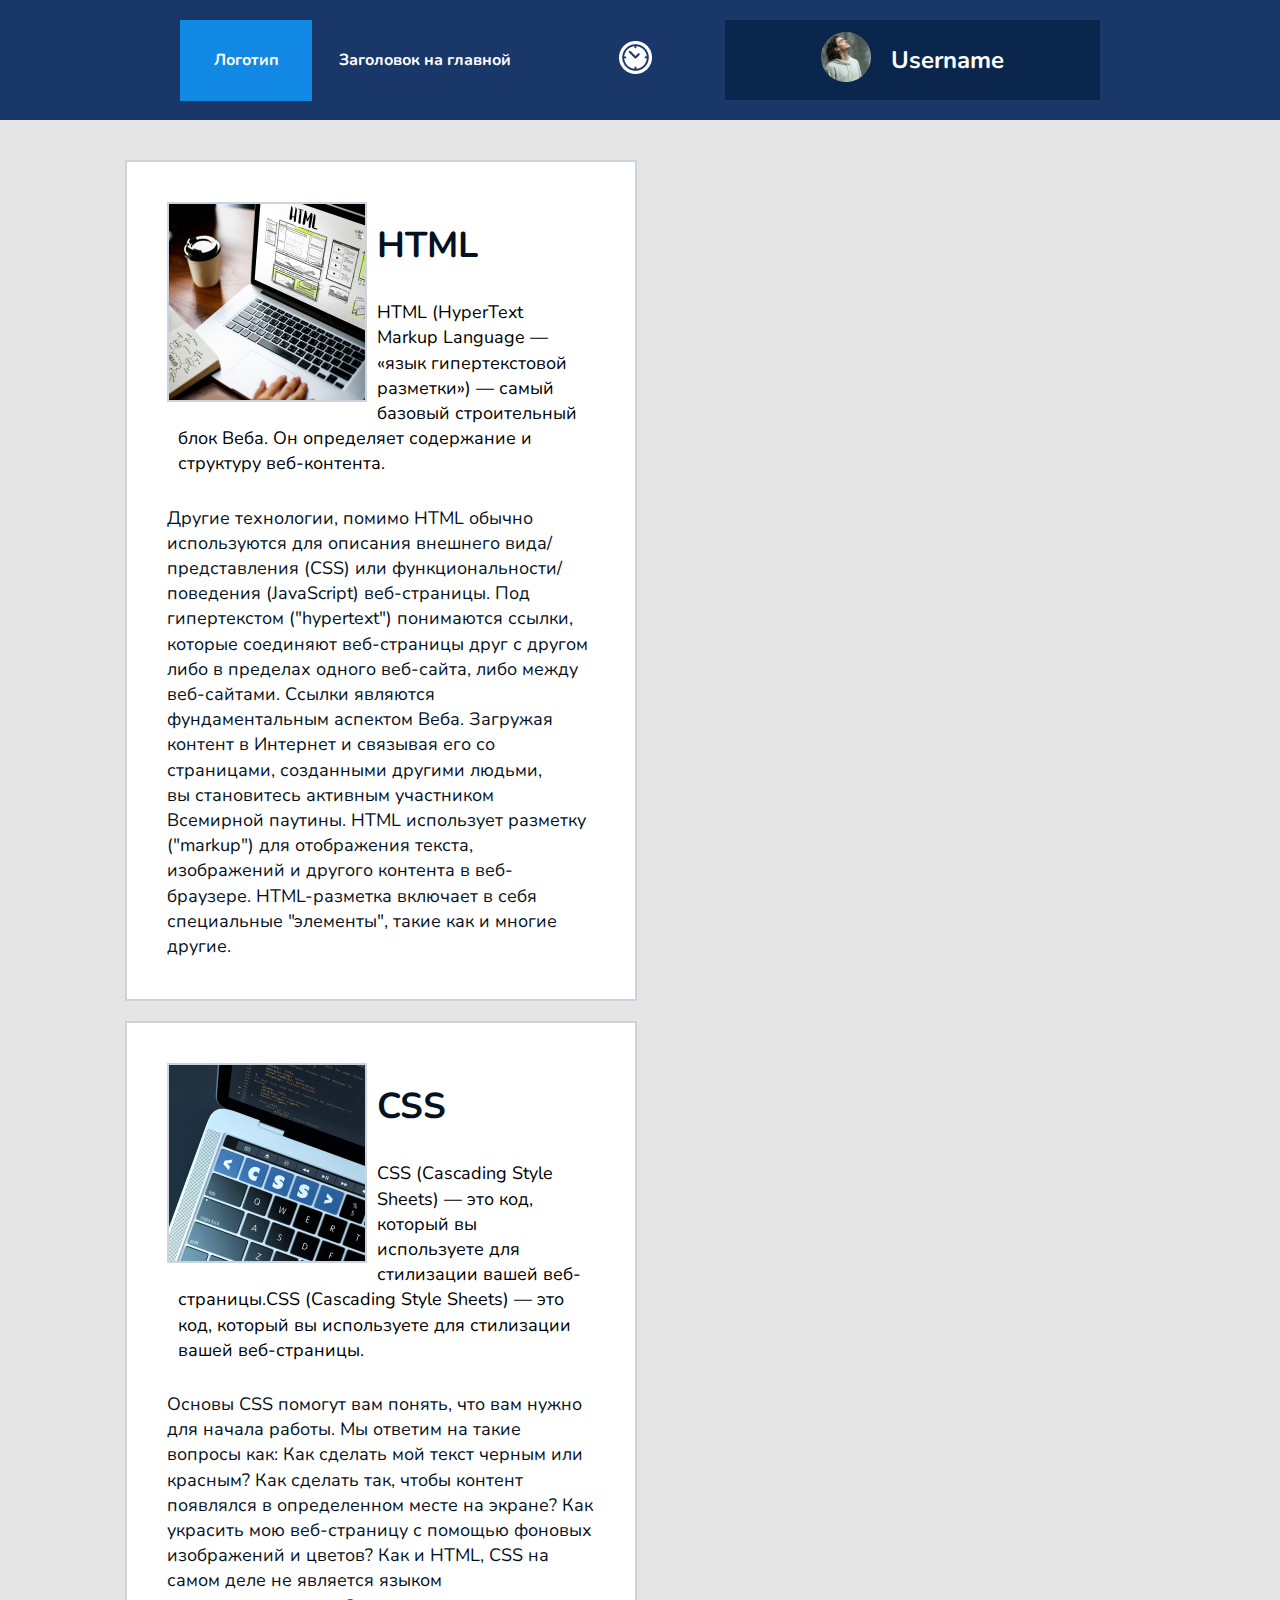
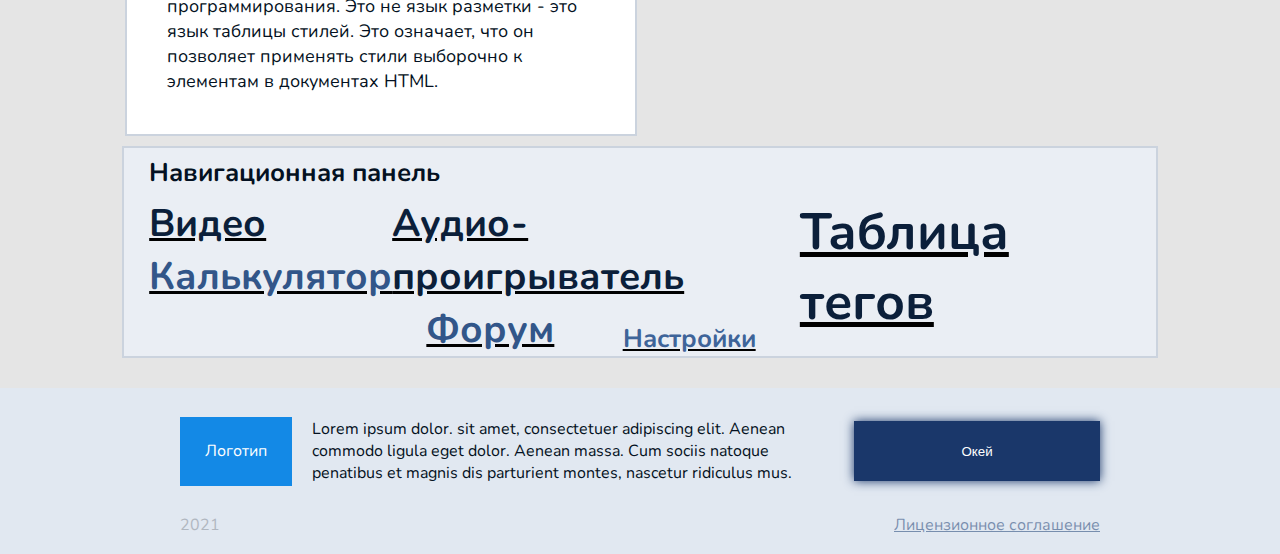
==== index.html @ 680b61c2 "page 1 and page 4 done" ====
<!DOCTYPE html>
<html lang="en">
<head>
    <meta charset="UTF-8">
    <title>Главная | Education Portal</title>
    <link rel="stylesheet" href="styles.css">
    <script src="scripts/clock.js" defer></script>
    <link rel="preconnect" href="https://fonts.googleapis.com">
    <link rel="preconnect" href="https://fonts.gstatic.com" crossorigin>
    <link href="https://fonts.googleapis.com/css2?family=Nunito:wght@200&display=swap" rel="stylesheet">
</head>
<body>
<header>
    <div class="logo-container">
        <div class="logo-button">Логотип</div>
        <div class="logo-title"><p class="logo-title-text">Заголовок на главной</p></div>
    </div>
    <div class="clock-container">
        <div><img src="imgs/clock.png" alt=""></div>
        <div class="clock" id="clockID"></div>
    </div>
    <div class="menu-container-index">
        <div class="header_profile_container">
            <div class="header_profile_picture"><img src="imgs/user_picture.png" alt=""></div>
            <div class="header_profile_username">Username</div>
        </div>
    </div>
</header>
<main>

<div class="html_css_container">
    <div class="html_css_div">
        <img src="imgs/html.png" alt="Картинка HTML">
        <h2>HTML</h2>
        <h3>HTML (HyperText Markup Language — «язык гипертекстовой разметки») — самый базовый строительный блок Веба. Он определяет содержание и структуру веб-контента.</h3>
        <p>Другие технологии, помимо HTML обычно используются для описания внешнего вида/представления (CSS) или функциональности/поведения (JavaScript) веб-страницы.

            Под гипертекстом ("hypertext") понимаются ссылки, которые соединяют веб-страницы друг с другом либо в пределах одного веб-сайта, либо между веб-сайтами. Ссылки являются фундаментальным аспектом Веба. Загружая контент в Интернет и связывая его со страницами, созданными другими людьми, вы становитесь активным участником Всемирной паутины.

            HTML использует разметку ("markup") для отображения текста, изображений и другого контента в веб-браузере.
            HTML-разметка включает в себя специальные "элементы", такие как и многие другие.</p>
    </div>
    <div class="html_css_div">
        <img src="imgs/CSS.png" alt="Картинка CSS">
        <h2>CSS</h2>
        <h3>CSS (Cascading Style Sheets) — это код, который вы используете для стилизации вашей веб-страницы.CSS (Cascading Style Sheets) — это код, который вы используете для стилизации вашей веб-страницы.</h3>
        <p>Основы CSS помогут вам понять, что вам нужно для начала работы. Мы ответим на такие вопросы как: Как сделать мой текст черным или красным? Как сделать так, чтобы контент появлялся в определенном месте на экране? Как украсить мою веб-страницу с помощью фоновых изображений и цветов? Как и HTML, CSS на самом деле не является языком программирования. Это не язык разметки - это язык таблицы стилей. Это означает, что он позволяет применять стили выборочно к элементам в документах HTML.</p>
    </div>
    </div>
</div>

<div class="nav-container">
    <div class="nav-panel">
        <div class="nav-row1" id="text-navpanel">Навигационная панель</div>
        <div class="nav-row2">
            <div class="nav-row2-column1">
                <div class="nav_dark">Видео</div>
                <div class="nav_middle">Калькулятор</div>
            </div>
            <div class="nav-row2-column2">
                <div class="nav-row2-column2-1">
                    <div class="nav_dark">Аудио-проигрыватель</div>
                </div>
                <div class="nav-row2-column2-2">
                    <div class="nav_middle">Форум</div>
                    <div class="nav_light">Настройки</div>
                </div>
            </div>
            <div class="nav-row2-column3">
                <div class="nav_dark" id="tagtable">Таблица тегов</div>
            </div>

        </div>
    </div>
</div>

</main>
<footer>
    <div class="footer__container">
        <div class="footer__container_row1">
           <div class="footer-block-wrapper"> <div class="logo-footer footer-block-wrapper">Логотип</div></div>
            <div class="footer_text footer-block-wrapper ">Lorem ipsum dolor. sit amet, consectetuer adipiscing elit. Aenean commodo ligula eget dolor. Aenean massa. Cum sociis natoque penatibus et magnis dis parturient montes, nascetur ridiculus mus.</div>
            <div class="footer_button_container footer-block-wrapper"><div><input type="button" value="Окей" class="footer_button"></div></div>
        </div>
        <div class="footer__container_row2">
            <div class="div_2021">2021</div>
            <div class="div-licence"><a href="test.html">Лицензионное соглашение</a></div></div>
    </div>
</footer>
</body>
</html>
---- styles.css ----
body {
    margin: 0px;
    display: flex;
    flex-direction: column;
    min-height: 100vh;
    font-family: 'Nunito', sans-serif;
}

header {
height: 120px;
    background-color: #1a376a;
    color: white;
    display: flex;
    flex-direction: row;
    align-items: center;
    padding-left: 180px;
    padding-right: 180px;
    font-family: 'Nunito', sans-serif;
    font-weight: bold;

}

main {
/*    display: flex;*/
/*flex: 1;*/
/*    justify-content: center;*/
/*    align-items: center;*/
    padding: 30px;
    background: #E5E5E5;
}

footer {
height: 166px;
    background: #E1E8F1;
    font-family: 'Nunito', sans-serif;}

p {
    display: block;
    margin-block-start: 0em;
    margin-block-end: 0em;
    margin-inline-start: 0px;
    margin-inline-end: 0px;
}

.header_profile_container {
    width: 375px;
    height: 80px;
    background: #0B264D;
    display: flex;
    flex-direction: row;
    justify-content: center;
    align-items: center;
}
.header_profile_picture {
    border-radius: 50%;
}
.clock-container {
    display: flex;
    flex-direction: row;
    justify-content: center;
    align-items: center;
}

.header_profile_username {
    color: white;
    font-size: 24px;
    margin-left: 20px;
}
.clock {font-size: 42px;
margin-left: 10px;
}

.logo-container {
    flex: 1;
    /*width: 132px;*/
    /*height: 81px;*/
    display: flex;
    flex-direction: row;

}

.menu-container {
    flex: 1;
    display: flex;
    flex-direction: row;
    height: 100%;
    justify-content: right;
    /*align-items: center;*/
}
.menu-container-index {
    flex: 1;
    display: flex;
    flex-direction: row;
    height: 100%;
    justify-content: right;
    align-items: center;
}

.logo-button {
    width:  132px;
    height: 81px;
    display: flex;
    justify-content: center;
align-items: center;
    background: #1389E6;
    font-weight: bold;
}

/*.logo-button-footer {*/
/*    width:  132px;*/
/*    height: 81px;*/
/*    !*display: flex;*!*/
/*    !*justify-content: center;*!*/
/*    !*align-items: center;*!*/
/*    background: #1389E6;*/

/*}*/
.logo-title {
    align-items: center;
display: flex;
    margin-left: 27px ;
}

.logo-title-text {
    width: 236px;

}

.menu-button {
    margin-left: 30px;
    margin-left: 30px;
    cursor: pointer;
    height: 99%;
    display: flex;
    align-items: center;
    cursor: pointer;
}

.menu-button:hover {
    border-bottom: 3px #4587ba solid;

}

 .calc-container {
display: flex;
     flex-direction: column;
 }

 .calc-body {
     width: 610px;
     height: 580px;
     background-color: #EAEEF4;
     padding: 60px;

 } .calc-title {
    margin: 20px;
    font-weight: 700;
    font-size: 36px;
    }

   #numpad-textarea {
       height: 190px;
       width: 100%;
       resize: none;
       font-size: 50px;
   }

   .numpad-container {
font-size: 30px;
   }

   .numpad-row {
           display: flex;
           flex-direction: row;
   }

   .numpad-row > button {
       /*flex:1;*/
       height: 80px;
       width: 76px;
       margin-right: 30px;
       margin-bottom: 30px;
       /*margin-top: 30px;*/
       font-size: 35px;
       background-color: white;
   }
.numpad-row > button:last-child {flex:2;
    height: 80px;
    width: 160px;
    margin-right: 0px;
    background-color: #1a376a;
    color: white;
}

.numpad-row:first-child > button {
    background-color: #1a376a;
    color:white;
}

.footer__container {
    display: flex;
    flex-direction: column;
    height: 100%;
    min-width: 1000px;

}

.footer__container_row1 {
    display: flex;
    flex-direction: row;
    padding-left: 180px;
    padding-right: 180px;
    flex-grow: 6;
}

.footer__container_row2 {
    display: flex;
    flex-direction: row;
    justify-content: space-between;
    /*border: #91082f 1px solid ;*/
    padding-left: 180px;
    padding-right: 180px;
    flex-grow: 2;

}

.footer_button_container {
    width: 246px;
    display: flex;
    align-items: center;


}
.footer_button {
    width: 246px;
    height: 60px;
    background-color: #1a376a;
    color: white;
    border: 0px;
    box-shadow: 0 0 10px #1a376a ;
}
.footer_text {
    flex-grow: 1;
    color: #041122;
    margin-left:20px;
    margin-right:20px;
/*.logo-footer-container {*/
/*    display: flex;*/
/*    align-items: center;*/
}
.logo-footer {
    width:  112px;
    height: 69px;
    display: flex;
    background: #1389E6;
    color: white;

}

.footer-block-wrapper {
    display: flex;
    align-items: center;
    justify-content: center;
}

.div-licence > a {
    color: #10376E;
    opacity: 0.5;
}

.div_2021 {
    color: #818790;
    opacity: 0.5;
}

.html_css_container {
    display: flex;
    flex-direction: row;
    flex-wrap: wrap;
    justify-content: space-between;
    height: auto;
    width: 82vw;
    margin: 0 auto;
}
.html_css_div {
    width: 40vw;
    height: auto;
    background: #FFFFFF;
    border: 2px solid #CBD3DE;
    box-sizing: border-box;
    margin: 10px;
    padding: 40px;
}

.html_css_div > h2 {
    color: #041122;
    font-weight: bold;
    font-size: 36px;
    line-height: 49px;
    margin-block-start: 0.53em;
    margin-block-end: 0.53em;
}
.html_css_div > p {
    color: #041122;
    font-size: 18px;
    line-height: 140%;
}
.html_css_div > h3 {
    color: #000000 ;
    font-style: normal;
    font-weight: normal;
    font-size: 18px;
    line-height: 140%;
    padding: 11px;
}

.html_css_div > img {
    float: left;
    margin: 0 10px 10px 0;
}
.nav-container {
    width: 81vw;
    /*width: 100vw;*/
    display: flex;
    flex-direction: row;
    justify-content: center;
    height: auto;
    /*padding-left: 180px;*/
    /*padding-right: 180px;*/
    margin: 0 auto;

}
.nav-panel {
    flex: 1;
    /*width: 80vw;*/
    /*width: 1000px;*/
    /*margin-left: 180px;*/
    /*margin-right: 180px;*/
    display: flex;
    flex-direction: column;
    border: 2px solid #CBD3DE ;
    background-color: #EAEEF4;
    /*width: 70vw*/
/*margin: 0 auto;*/
}

.nav-panel > div {
}

.nav-row2 {
    display: flex;
    flex-direction: row;
    justify-content: space-between;
    margin-left: 2vw;
    margin-right: 2vw;

}

.nav-row2-column1 {
    display: flex;
    flex-direction: column;
}
.nav-row2-column2 {
    display: flex;
    flex-direction: column;
    /*flex-wrap: wrap;*/
}
.nav-row2-column2-2 {
    display: flex;
    flex-direction: row;
    justify-content: space-around;
    align-items: end;
}

.nav-row2 > div {
    text-decoration-line: underline;
    font-weight: bold;
}

.nav_dark {
    color: #0B1F3A;
    font-size: 3vw;

}
.nav_middle {
    color: #325689;
    font-size: 3vw;

}
.nav_light {
    color: #3E6499;
    font-size: 2vw;
}

#text-navpanel {
    font-weight: bold;
    font-size: 2vw;
    line-height: 49px;
    color: #041122;
    margin-left: 2vw;
}
#tagtable {
    font-size: 4vw;
    margin-left: 10px;
}
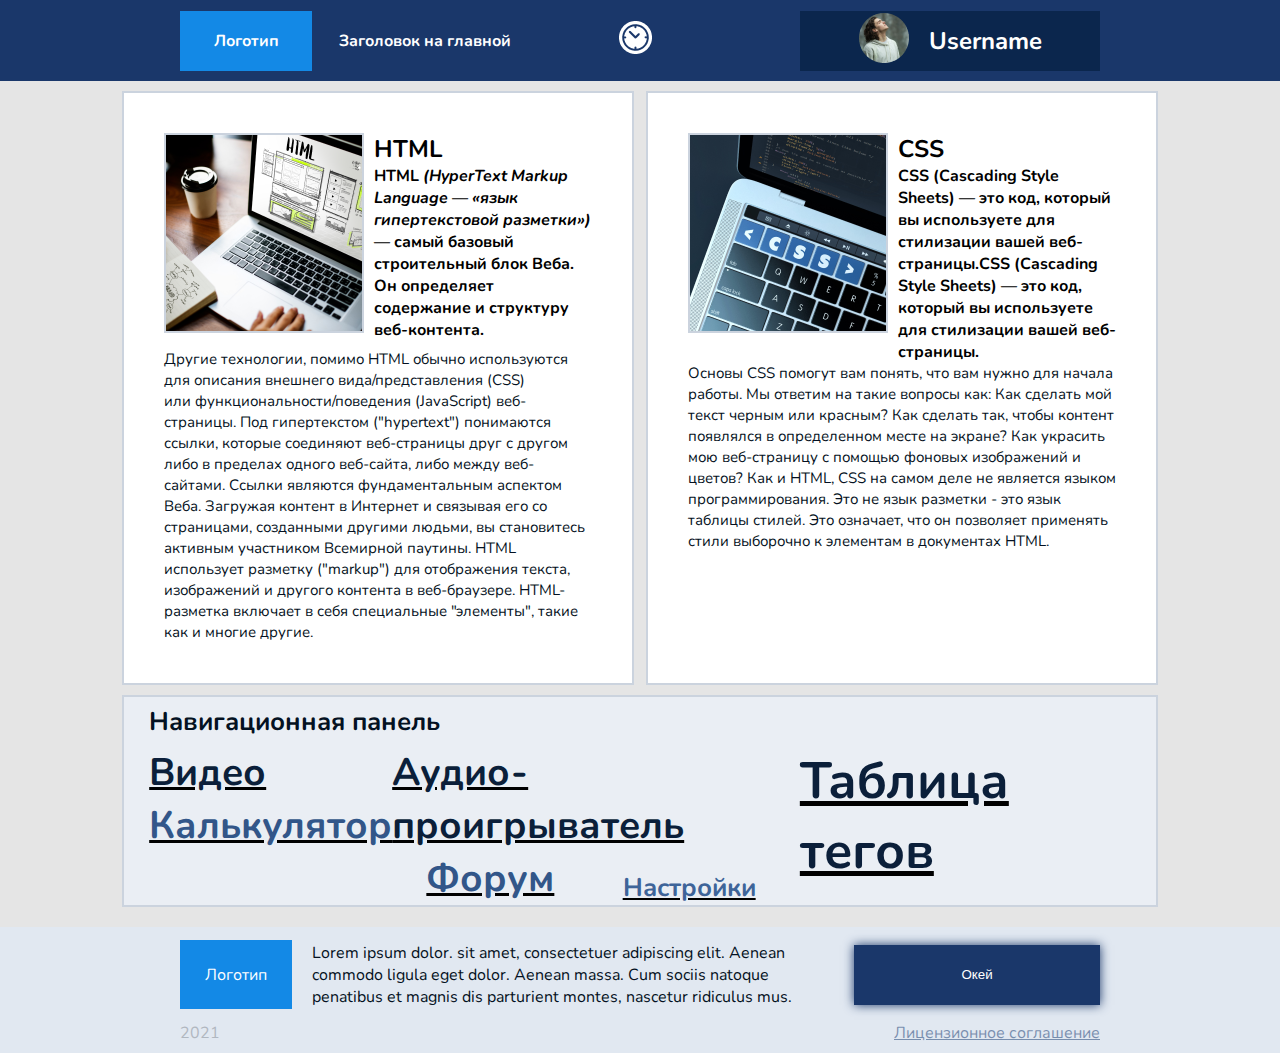
==== commit ee2d0991: "page 1+2+3 (2)" ====
--- a/index.html
+++ b/index.html
@@ -30,23 +30,29 @@
 
 <div class="html_css_container">
     <div class="html_css_div">
-        <img src="imgs/html.png" alt="Картинка HTML">
-        <h2>HTML</h2>
-        <h3>HTML (HyperText Markup Language — «язык гипертекстовой разметки») — самый базовый строительный блок Веба. Он определяет содержание и структуру веб-контента.</h3>
-        <p>Другие технологии, помимо HTML обычно используются для описания внешнего вида/представления (CSS) или функциональности/поведения (JavaScript) веб-страницы.
+        <div class="html_css_div_flex">
+           <div> <img src="imgs/html.png" alt="Картинка HTML"></div>
+            <div><b><h2>HTML</h2></b>
+            <h4>HTML <i>(HyperText Markup Language — «язык гипертекстовой разметки»)</i> — самый базовый строительный блок Веба. Он определяет содержание и структуру веб-контента.</h4>
+            </div>
+        </div>
+            <p>Другие технологии, помимо HTML обычно используются для описания внешнего вида/представления (CSS) или функциональности/поведения (JavaScript) веб-страницы.
 
-            Под гипертекстом ("hypertext") понимаются ссылки, которые соединяют веб-страницы друг с другом либо в пределах одного веб-сайта, либо между веб-сайтами. Ссылки являются фундаментальным аспектом Веба. Загружая контент в Интернет и связывая его со страницами, созданными другими людьми, вы становитесь активным участником Всемирной паутины.
+                Под гипертекстом ("hypertext") понимаются ссылки, которые соединяют веб-страницы друг с другом либо в пределах одного веб-сайта, либо между веб-сайтами. Ссылки являются фундаментальным аспектом Веба. Загружая контент в Интернет и связывая его со страницами, созданными другими людьми, вы становитесь активным участником Всемирной паутины.
 
-            HTML использует разметку ("markup") для отображения текста, изображений и другого контента в веб-браузере.
-            HTML-разметка включает в себя специальные "элементы", такие как и многие другие.</p>
-    </div>
+                HTML использует разметку ("markup") для отображения текста, изображений и другого контента в веб-браузере.
+                HTML-разметка включает в себя специальные "элементы", такие как и многие другие.</p>
+        </div>
+
     <div class="html_css_div">
-        <img src="imgs/CSS.png" alt="Картинка CSS">
-        <h2>CSS</h2>
-        <h3>CSS (Cascading Style Sheets) — это код, который вы используете для стилизации вашей веб-страницы.CSS (Cascading Style Sheets) — это код, который вы используете для стилизации вашей веб-страницы.</h3>
+        <div class="html_css_div_flex">
+            <div><img src="imgs/CSS.png" alt="Картинка CSS"></div>
+            <div>
+             <strong> <h2>CSS</h2></strong>
+              <h4>CSS (Cascading Style Sheets) — это код, который вы используете для стилизации вашей веб-страницы.CSS (Cascading Style Sheets) — это код, который вы используете для стилизации вашей веб-страницы.</h4>
+            </div>     </div>
         <p>Основы CSS помогут вам понять, что вам нужно для начала работы. Мы ответим на такие вопросы как: Как сделать мой текст черным или красным? Как сделать так, чтобы контент появлялся в определенном месте на экране? Как украсить мою веб-страницу с помощью фоновых изображений и цветов? Как и HTML, CSS на самом деле не является языком программирования. Это не язык разметки - это язык таблицы стилей. Это означает, что он позволяет применять стили выборочно к элементам в документах HTML.</p>
-    </div>
-    </div>
+
 </div>
 
 <div class="nav-container">
--- a/styles.css
+++ b/styles.css
@@ -2,12 +2,14 @@
     margin: 0px;
     display: flex;
     flex-direction: column;
+    height: 100vh;
     min-height: 100vh;
     font-family: 'Nunito', sans-serif;
 }
 
 header {
-height: 120px;
+height: 81px;
+    min-height: 81px;
     background-color: #1a376a;
     color: white;
     display: flex;
@@ -25,14 +27,22 @@
 /*flex: 1;*/
 /*    justify-content: center;*/
 /*    align-items: center;*/
-    padding: 30px;
+/*    padding: 30px;*/
     background: #E5E5E5;
+    flex: 1;
+    position: relative;
+
 }
 
 footer {
-height: 166px;
+height: 126px;
+    min-height: 126px;
+
     background: #E1E8F1;
-    font-family: 'Nunito', sans-serif;}
+    font-family: 'Nunito', sans-serif;
+    z-index: 1000;
+
+}
 
 p {
     display: block;
@@ -41,10 +51,13 @@
     margin-inline-start: 0px;
     margin-inline-end: 0px;
 }
+h1,h2,h3,h4,h5,h6 {
+    margin: 0;
+}
 
 .header_profile_container {
-    width: 375px;
-    height: 80px;
+    width: 300px;
+    height: 60px;
     background: #0B264D;
     display: flex;
     flex-direction: row;
@@ -98,7 +111,7 @@
 
 .logo-button {
     width:  132px;
-    height: 81px;
+    height: 60px;
     display: flex;
     justify-content: center;
 align-items: center;
@@ -144,6 +157,10 @@
  .calc-container {
 display: flex;
      flex-direction: column;
+     justify-content: center;
+     padding-top: 30px;
+     padding-bottom: 30px;
+
  }
 
  .calc-body {
@@ -151,11 +168,14 @@
      height: 580px;
      background-color: #EAEEF4;
      padding: 60px;
+     margin: 0 auto
 
  } .calc-title {
-    margin: 20px;
-    font-weight: 700;
+        width: 610px;
+        font-weight: 700;
     font-size: 36px;
+        margin: 0 auto
+
     }
 
    #numpad-textarea {
@@ -288,8 +308,12 @@
     background: #FFFFFF;
     border: 2px solid #CBD3DE;
     box-sizing: border-box;
-    margin: 10px;
+    margin: 10px auto;
     padding: 40px;
+}
+.html_css_div_flex {
+    display: flex;
+    flex-direction: row;
 }
 
 .html_css_div > h2 {
@@ -302,9 +326,15 @@
 }
 .html_css_div > p {
     color: #041122;
-    font-size: 18px;
+    font-size: 15px;
     line-height: 140%;
 }
+
+.html_css_div_flex > div > img {
+    padding-right: 10px;
+    padding-bottom: 10px;
+}
+
 .html_css_div > h3 {
     color: #000000 ;
     font-style: normal;
@@ -327,7 +357,8 @@
     height: auto;
     /*padding-left: 180px;*/
     /*padding-right: 180px;*/
-    margin: 0 auto;
+    margin: 0 auto ;
+    margin-bottom: 20px;
 
 }
 .nav-panel {
@@ -402,4 +433,108 @@
 #tagtable {
     font-size: 4vw;
     margin-left: 10px;
-}+}
+
+.settings__container {
+    display: flex;
+    flex-direction: row;
+    /*width: 100vw;*/
+    /*min-height: 70vh;*/
+    /*position: absolute;*/
+    height: 100%;
+    left:0;
+    right:0;
+    top:0;
+    bottom:0;
+}
+
+.settings__container_left {
+flex: 2;
+    background-color: #1e3351;
+}
+.settings__container_right {
+flex: 4;
+}
+
+.settings__userdata_wrapper {
+    padding: 30px 30px 30px 30px;
+    width: 60%;
+    /*padding-right: 20vw;*/
+}
+.reg_input {
+    width: 250px;
+    /*margin-right: 10px;*/
+    font-weight: normal;
+    height: 30px;
+
+}
+
+.reg_input_style {
+    box-shadow: 0px 0px 4px 0px rgb(54, 79, 115);
+    border: 0px;
+    outline:0px;
+}
+
+.reg_input_date {
+    width: 50px;
+}
+
+.settings__userdata_grid_container {
+    display: grid;
+    grid-gap: 20px;
+    grid-template-areas: "name date"
+                       "login  email";
+}
+.settings__userdata_grid_password_container {
+    display: grid;
+    grid-gap: 20px;
+    grid-template-areas: "pass1 pass2";
+}
+.settings__userdata_pass1 {
+    grid-area: pass1;
+}
+.settings__userdata_date {
+    grid-area: pass2;
+}
+
+
+.settings__userdata_name {
+    grid-area: name;
+}
+.settings__userdata_date {
+    grid-area: date;
+}
+.settings__userdata_login {
+    grid-area: login;
+}
+.settings__userdata_email {
+    grid-area: email;
+}
+
+.settings__userdata_date_flex {
+    display: flex;
+    flex-direction: row;
+    justify-content: space-between;
+}
+
+.settings__button{
+    /*display: flex;*/
+    /*justify-content: center;*/
+    margin-left: 30px;
+    width: 250px;
+    height: 30px;
+    background: #1389E6;
+    color: white;
+    font-family: Nunito;
+    border: none;
+    box-shadow: 0 0 10px #1389E6 ;
+
+
+}
+
+.settings__button:active {
+    box-shadow: 0 0 12px #1389E6 ;
+    background: #095fa4;
+
+
+}
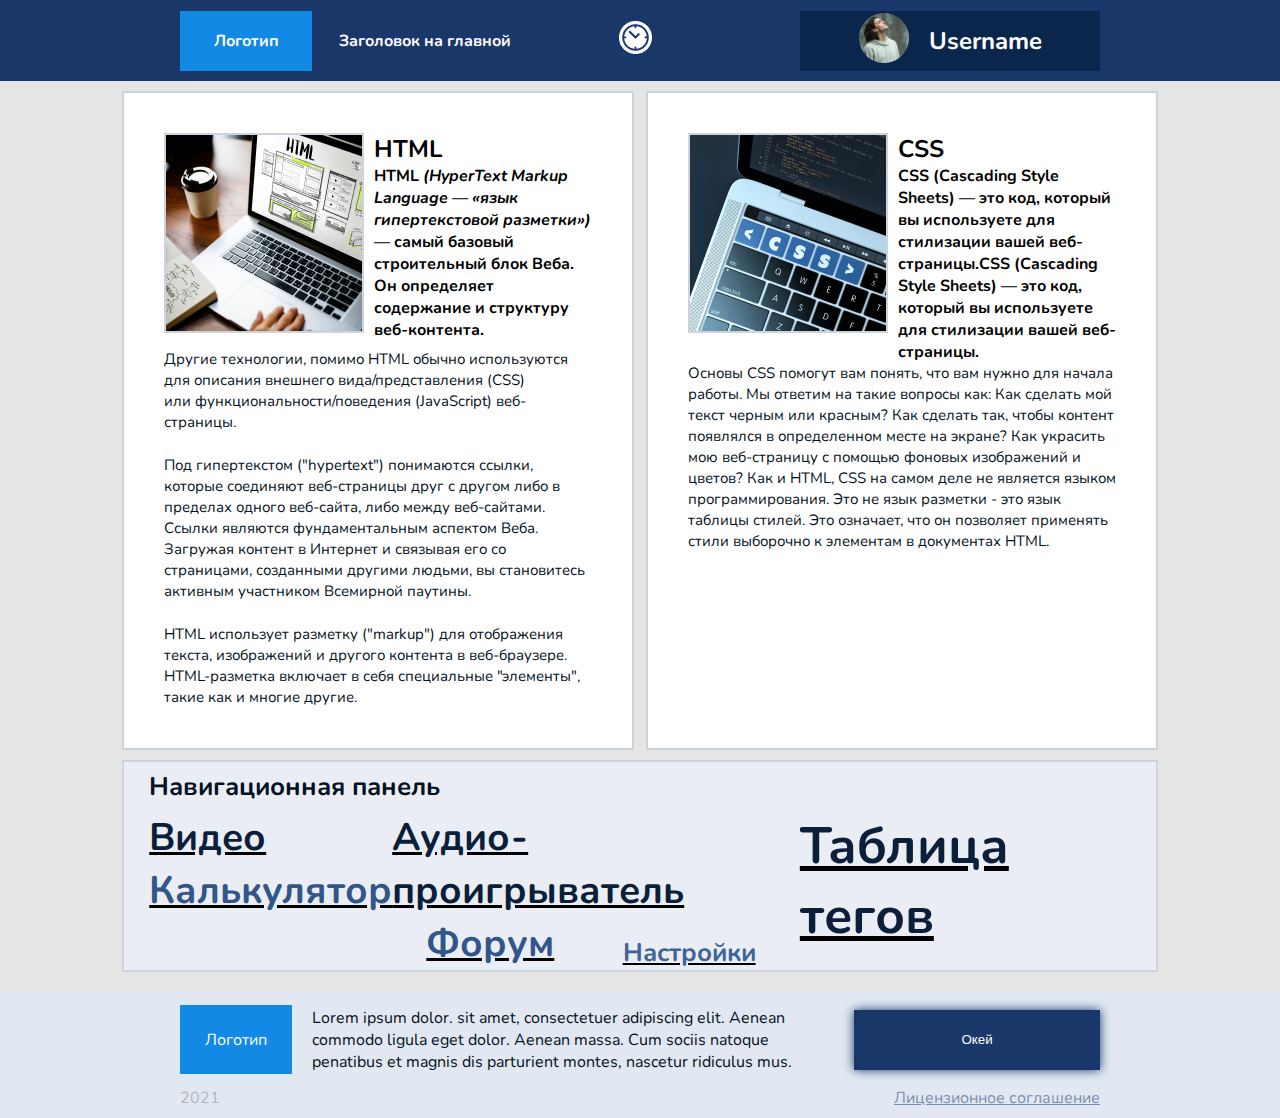
==== commit f5a496f7: "page 1+2+3 (3)" ====
--- a/index.html
+++ b/index.html
@@ -37,9 +37,11 @@
             </div>
         </div>
             <p>Другие технологии, помимо HTML обычно используются для описания внешнего вида/представления (CSS) или функциональности/поведения (JavaScript) веб-страницы.
-
-                Под гипертекстом ("hypertext") понимаются ссылки, которые соединяют веб-страницы друг с другом либо в пределах одного веб-сайта, либо между веб-сайтами. Ссылки являются фундаментальным аспектом Веба. Загружая контент в Интернет и связывая его со страницами, созданными другими людьми, вы становитесь активным участником Всемирной паутины.
-
+            </p>
+              <br>
+               <p>Под гипертекстом ("hypertext") понимаются ссылки, которые соединяют веб-страницы друг с другом либо в пределах одного веб-сайта, либо между веб-сайтами. Ссылки являются фундаментальным аспектом Веба. Загружая контент в Интернет и связывая его со страницами, созданными другими людьми, вы становитесь активным участником Всемирной паутины.
+               </p> <br>
+                <p>
                 HTML использует разметку ("markup") для отображения текста, изображений и другого контента в веб-браузере.
                 HTML-разметка включает в себя специальные "элементы", такие как и многие другие.</p>
         </div>
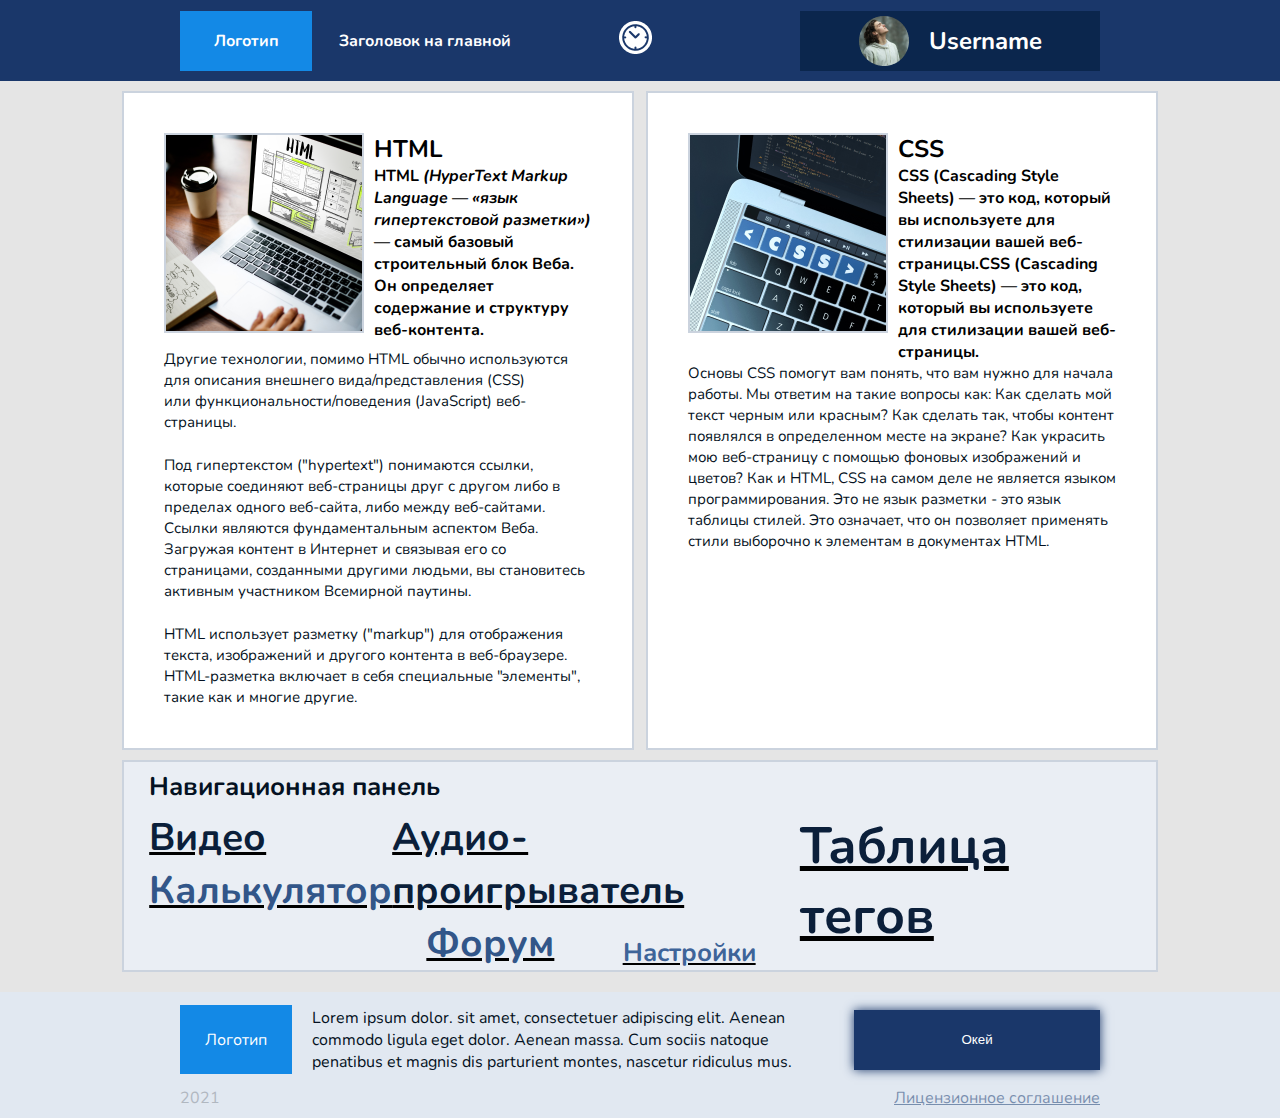
==== commit a09f1554: "page1 page2 page3 - done page3 - userpic corrections" ====
--- a/index.html
+++ b/index.html
@@ -21,7 +21,7 @@
     </div>
     <div class="menu-container-index">
         <div class="header_profile_container">
-            <div class="header_profile_picture"><img src="imgs/user_picture.png" alt=""></div>
+            <div class="header_profile_picture"><img src="imgs/user_picture2.png" alt=""></div>
             <div class="header_profile_username">Username</div>
         </div>
     </div>
--- a/styles.css
+++ b/styles.css
@@ -66,7 +66,91 @@
 }
 .header_profile_picture {
     border-radius: 50%;
-}
+    width: 50px;
+    height: 50px;
+}
+
+
+
+
+.profile_picture_settings_container {
+    top: 50px;
+    right: 50px;
+    width: 200px;
+    height: 200px;
+    display: block;
+    position: relative;
+    overflow: hidden;
+}
+
+.profile_picture_settings_container > img {
+    display: block;
+    position: relative;
+    width: 200px;
+    height: 200px;
+}
+
+.profile_picture_settings_container_button a {
+    display: flex;
+    flex-direction: column;
+    justify-content: center;
+    align-items: center;
+    color: white;
+    text-decoration: none;
+}
+
+/*.profile_picture_settings {*/
+/*    !*margin-top: 15%;*!*/
+/*    !*margin-right: 15%;*!*/
+/*    position: relative;*/
+/*    width: 200px;*/
+/*    height: 200px;*/
+/*    display: block;*/
+/*    position: relative;*/
+/*}*/
+
+
+.profile_picture_settings:hover  {
+    background: black;
+    /*filter: blur(1px);*/
+    opacity: 0.5;
+}
+
+.profile_picture_settings_container:hover .profile_picture_settings_container_button {
+    /*filter: blur(1px);*/
+    opacity: 0.7;
+    z-index: 1000;
+    height: 200px;
+    width: 200px;
+}
+
+/*ссылка на изменение фото при наведении*/
+.profile_picture_settings_container_button {
+    display: flex;
+    position: absolute;
+    flex-direction: column;
+    justify-content: center;
+    align-items: center;
+    opacity: 0;
+    color: white;
+    left: 0;
+    right: 0;
+    bottom: 0;
+    height: 200px;
+    width: 200px;
+    z-index: 0;
+    background-color: #131212;
+    border-radius: 50%;
+
+}
+
+
+
+
+
+
+
+
 .clock-container {
     display: flex;
     flex-direction: row;
@@ -449,6 +533,9 @@
 }
 
 .settings__container_left {
+    /*position: relative;*/
+    display: flex;
+    justify-content: right;
 flex: 2;
     background-color: #1e3351;
 }
@@ -476,7 +563,7 @@
 }
 
 .reg_input_date {
-    width: 50px;
+    width: 75px;
 }
 
 .settings__userdata_grid_container {
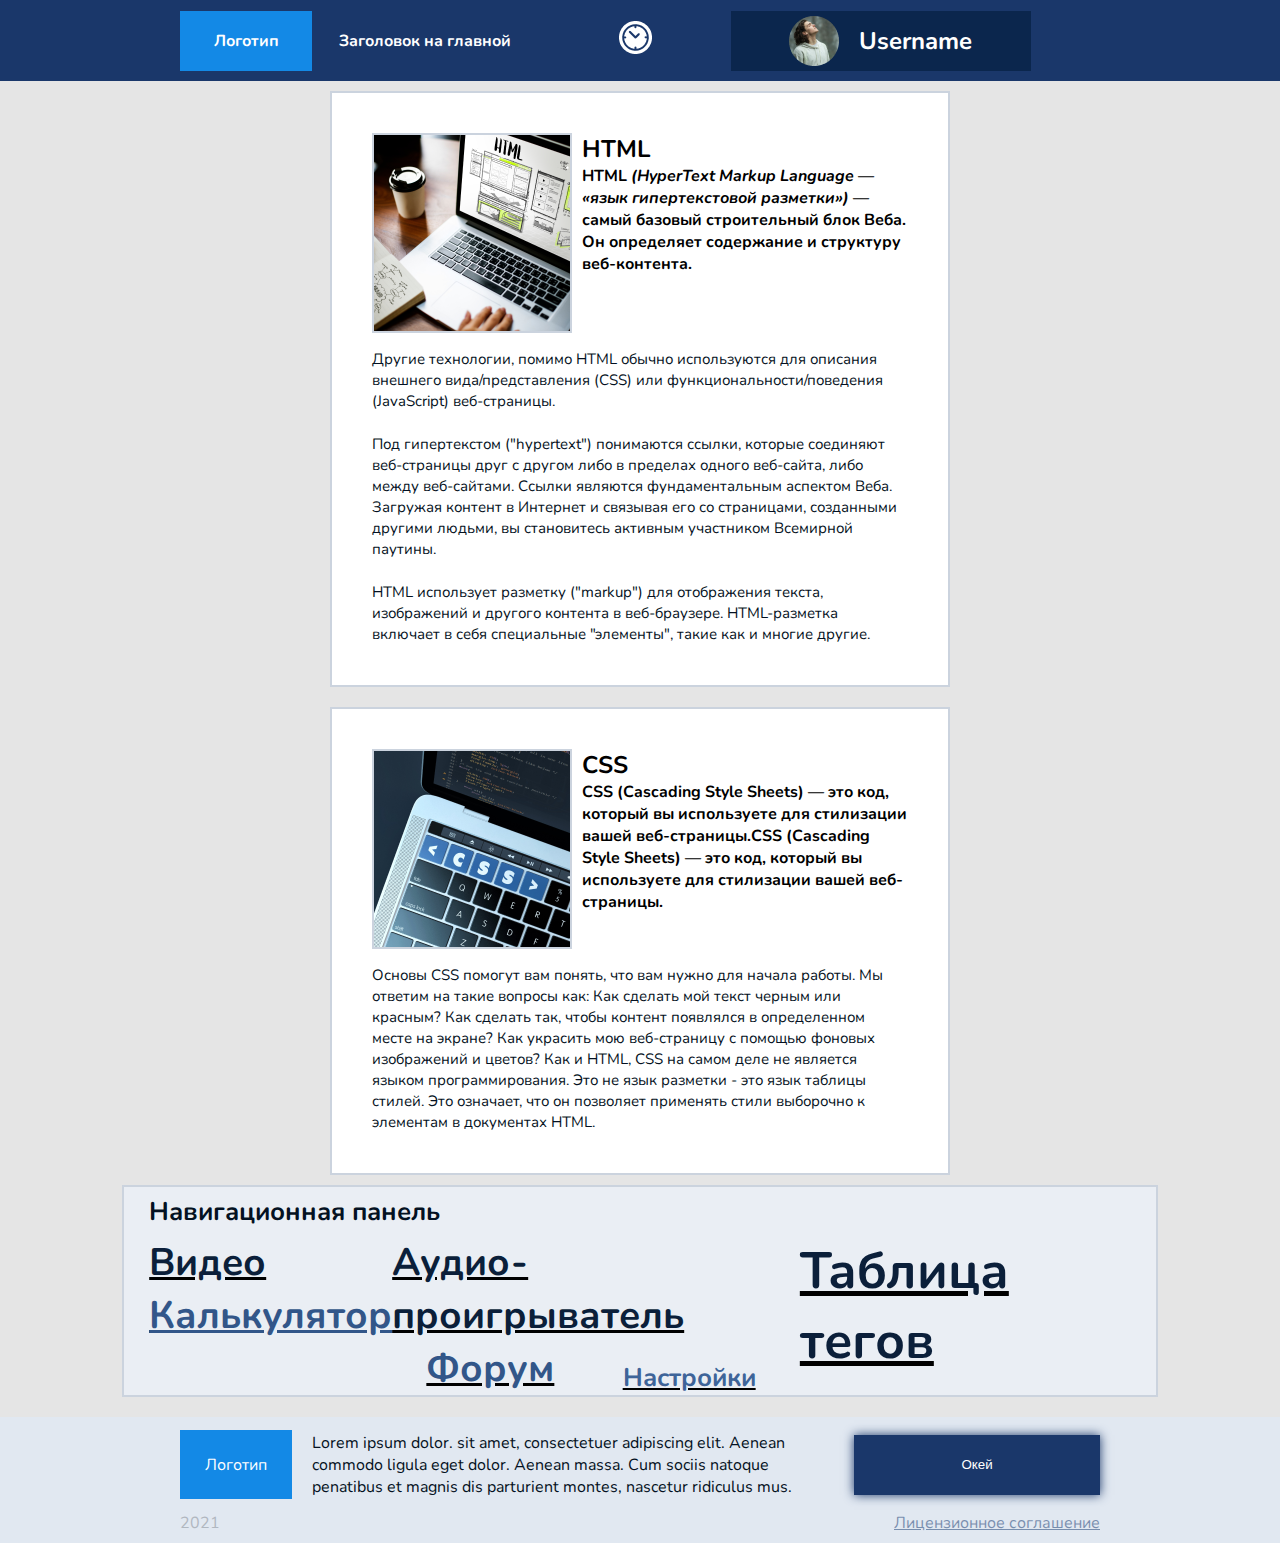
==== commit 8e718a86: "new corrections and links" ====
--- a/index.html
+++ b/index.html
@@ -22,7 +22,7 @@
     <div class="menu-container-index">
         <div class="header_profile_container">
             <div class="header_profile_picture"><img src="imgs/user_picture2.png" alt=""></div>
-            <div class="header_profile_username">Username</div>
+            <a class="header_profile_username" href="settings.html">Username</a>
         </div>
     </div>
 </header>
@@ -63,7 +63,7 @@
         <div class="nav-row2">
             <div class="nav-row2-column1">
                 <div class="nav_dark">Видео</div>
-                <div class="nav_middle">Калькулятор</div>
+                <a class="nav_middle" href="calc.html">Калькулятор</a>
             </div>
             <div class="nav-row2-column2">
                 <div class="nav-row2-column2-1">
@@ -81,7 +81,7 @@
         </div>
     </div>
 </div>
-
+</div>
 </main>
 <footer>
     <div class="footer__container">
--- a/styles.css
+++ b/styles.css
@@ -81,6 +81,8 @@
     display: block;
     position: relative;
     overflow: hidden;
+    left: 50%;
+    transform: translate(-50%, 0px);
 }
 
 .profile_picture_settings_container > img {
@@ -162,6 +164,8 @@
     color: white;
     font-size: 24px;
     margin-left: 20px;
+    color: white;
+    text-decoration: none;
 }
 .clock {font-size: 42px;
 margin-left: 10px;
@@ -173,6 +177,8 @@
     /*height: 81px;*/
     display: flex;
     flex-direction: row;
+    color: white;
+
 
 }
 
@@ -189,7 +195,7 @@
     display: flex;
     flex-direction: row;
     height: 100%;
-    justify-content: right;
+    justify-content: center;
     align-items: center;
 }
 
@@ -201,6 +207,9 @@
 align-items: center;
     background: #1389E6;
     font-weight: bold;
+    color: white;
+    text-decoration:none;
+
 }
 
 /*.logo-button-footer {*/
@@ -231,6 +240,9 @@
     display: flex;
     align-items: center;
     cursor: pointer;
+    /*color: #000 !important;*/
+    text-decoration: none;
+    color: white;
 }
 
 .menu-button:hover {
@@ -381,13 +393,13 @@
     display: flex;
     flex-direction: row;
     flex-wrap: wrap;
-    justify-content: space-between;
+    justify-content: center;
     height: auto;
     width: 82vw;
     margin: 0 auto;
 }
 .html_css_div {
-    width: 40vw;
+    width: 620px;
     height: auto;
     background: #FFFFFF;
     border: 2px solid #CBD3DE;
